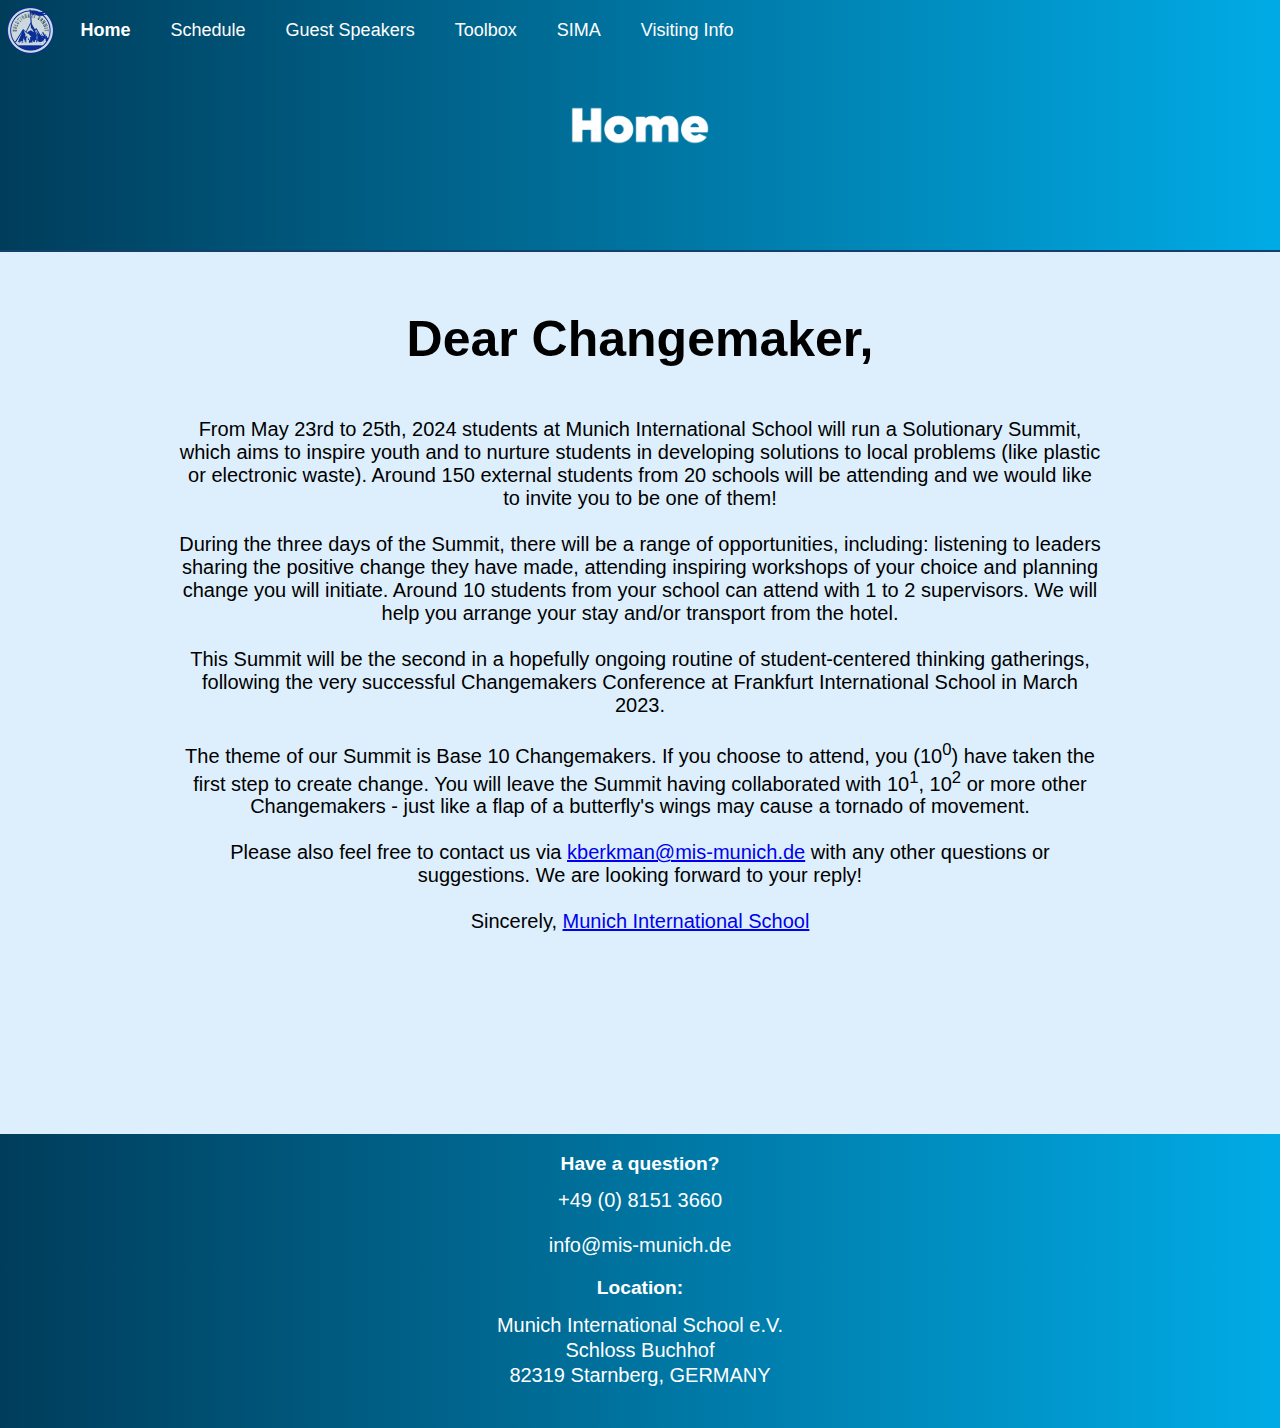
==== index.html @ 49b3cfcf "Reformatted the code and fixed the footer" ====
<html lang="en">
  <head>
    <meta charset="UTF-8" />
    <meta name="viewport" content="width=device-width, initial-scale=1.0" />
    <title>Changemaker Solutionary Summit - Homepage</title>
    <link rel="stylesheet" href="styles/style.css" />
    <link rel="stylesheet" href="styles/homepage.css" />
    <link rel="icon" href="/images/Logo.png" />
  </head>
  <body>
    <!-- Navigation Bar -->
    <div class="topnav" id="topNav">
      <a href="index.html" class="active" style="padding: 7px">
        <img src="images/Logo.png" class="homeLogo" />
      </a>
      <a href="index.html" class="active">Home</a>
      <a href="schedule.html">Schedule</a>
      <a href="guest-speakers.html">Guest Speakers</a>
      <a href="toolbox.html">Toolbox</a>
      <a href="sima.html" class="hide">SIMA</a>
      <a href="visiting-info.html">Visiting Info</a>
      <a href="javascript:void(0);" class="icon" onclick="toggleResponsive()"
        >&#9776;</a
      >
      <div id="backgroundimg"></div>
    </div>

    <center id="sec1">
      <h1>Dear Changemaker,</h1>
      <p>
        From May 23rd to 25th, 2024 students at Munich International School will
        run a Solutionary Summit, which aims to inspire youth and to nurture
        students in developing solutions to local problems (like plastic or
        electronic waste). Around 150 external students from 20 schools will be
        attending and we would like to invite you to be one of them!<br /><br />
        During the three days of the Summit, there will be a range of
        opportunities, including: listening to leaders sharing the positive
        change they have made, attending inspiring workshops of your choice and
        planning change you will initiate. Around 10 students from your school
        can attend with 1 to 2 supervisors. We will help you arrange your stay
        and/or transport from the hotel.<br /><br />
        This Summit will be the second in a hopefully ongoing routine of
        student-centered thinking gatherings, following the very successful
        Changemakers Conference at Frankfurt International School in March
        2023.<br /><br />
        The theme of our Summit is Base 10 Changemakers. If you choose to
        attend, you (10<sup>0</sup>) have taken the first step to create change.
        You will leave the Summit having collaborated with 10<sup>1</sup>,
        10<sup>2</sup> or more other Changemakers - just like a flap of a
        butterfly's wings may cause a tornado of movement. <br /><br />
        Please also feel free to contact us via
        <a href="mailto:kberkman@mis-munich.de">kberkman@mis-munich.de</a> with
        any other questions or suggestions. We are looking forward to your
        reply! <br />
        <br />
        Sincerely,
        <a href="https://www.mis-munich.de/">Munich International School</a>
      </p>
    </center>

    <footer style="margin-top: 11%">
      <div class="container">
        <div class="row">
          <div class="footer-column">
            <h5 class="footer-title">Have a question?</h5>
            <p class="text-white">
              <a href="tel:090-080-0760" class="footer-link"
                >+49 (0) 8151 3660</a
              >
            </p>
            <p class="text-white">
              <a href="mailto:info@mis-munich.de" class="footer-link"
                >info@mis-munich.de</a
              >
            </p>
          </div>

          <div class="footer-column">
            <h5 class="footer-title">Location:</h5>
            <p class="text-white">
              Munich International School e.V.<br />
              Schloss Buchhof<br />
              82319 Starnberg, GERMANY
            </p>
          </div>
        </div>
      </div>
    </footer>

    <script src="script.js"></script>
  </body>
</html>
---- styles/style.css ----
* {
  font-family: sans-serif;
}

body {
  background-color: rgb(221, 239, 252);
  margin: 0;
  padding: 253px 0 0 0;
  height: 1000px;
  text-align: center;
}

h1 {
  font-size: 35px;
}

p {
  font-size: 20px;
  margin: 50px;
}

#container {
  display: flex;
  align-items: center;
  justify-content: center;
  height: 90%;
}

#register {
  position: absolute;
  top: 70px;
  border: solid 2px #333;
  border-radius: 10px;
  padding: 10px;
  background-color: #3b6b8e;
  text-align: center;
  height: 100px;
  width: 200px;
  text-decoration: none;
  color: #f2f2f2;
  font-size: 40px;
  display: block;
}

@media screen and (max-width: 600px) {
  #register {
    transform: translateX(0px);
  }
}

/* navbar */

.topnav {
  position: fixed;
  top: 0;
  width: 100%;
  transition: 275ms;
  background: linear-gradient(to right, rgb(0, 61, 91), rgb(0, 171, 229));
  overflow: hidden;
  border-bottom: solid 2px rgb(20, 63, 109);
  height: 250px;
  z-index: 50;
}

.topnav #backgroun {
  background-image: linear-gradient(to right, rgb(0, 61, 91), rgb(0, 171, 229));
  background-size: cover;
  background-repeat: no-repeat;
  background-position: center center;
  width: 100%;
  height: 100%;
  z-index: 0;
  transition: 275ms;
}

#backgroun {
  display: none;
}

.topnav #backgroundimg {
  z-index: 0;
  width: 100%;
  height: 100%;
  transition: 275ms;
}

.topnav a {
  float: left;
  display: block;
  color: #ffffff;
  text-align: center;
  padding: 20px 20px;
  text-decoration: none;
  font-size: 18px;
  transition: 200ms;
}

.homeLogo {
  background-image: url('../Logo.png');
  background-position: center center;
  background-size: cover;
  height: 46.5px;
  width: 46.5px;
}

.active {
  font-weight: 700;
  border: 0;
  margin: auto;
}

.topnav .icon {
  display: none;
  height: 25px;
}

.topnav a:hover {
  opacity: 80%
}

.left {
  float: left;
}

.right {
  float: right;
}

.fancyH1 {
  padding-block: 20px;
  margin-block: 50px;
  color: rgb(0, 61, 91);
  border-block: 2px dashed black;
}

.subheadings {
  font-size: 30px;
  color: rgb(0, 61, 91);
}

center {
  width: 1229px;
  margin-inline: auto;
  position: relative;
}

@media screen and (max-width: 1229px) {
  center {
    width: 925px;
  }
  p {
    font-size: 17px;
  }
  h1 {
    font-size: 30px;
    margin-top: 0;
  }
  .subheadings {
    font-size: 25px;
  }
}

@media screen and (max-width: 925px) {
  center {
    width: 758px;
  }
  p {
    font-size: 15px;
  }
  h1 {
    font-size: 25px;
    clear: both;
  }
  .subheadings {
    font-size: 20px;
  }
}

@media screen and (max-width: 758px) {
  center {
    width: 550px;
  }
  p {
    font-size: 13px;
  }
}

@media screen and (max-width: 550px) {
  center {
    width: 320px;
  }
  table p {
    font-size: 11px;
    padding: 0;
  }
}

@media screen and (max-width: 758px) {
  .topnav a:not(:first-child) {
    display: none;
  }
  .topnav a.icon {
    float: right;
    display: block;
  }
  .topnav.responsive {position: fixed;}
  .topnav.responsive a.icon {
    position: absolute;
    right: 0;
    top: 0;
  }
  .topnav.responsive a {
    float: none;
    display: block;
    text-align: left;
  }
}

.hide {
  display: none;
}

footer {
  background-image: linear-gradient(to right, rgb(0, 61, 91), rgb(0, 171, 229));
  padding: 20px;
  font-size: 6px;
  color: rgb(255, 255, 255);
  margin-top: 2%;
}

footer p {
  line-height: 25px;
  padding: 0;
  margin-top: 15px;
}

.container {
  margin-bottom: 0;
}

.footer-title {
  font-size: 1.2rem;
  font-weight: bold;
  margin: 0;
  line-height: 1.2rem;
}

.footer-link {
  color: rgb(255, 255, 255);
  text-decoration: none;
}

.footer-link:hover {
  text-decoration: underline;
}

.text-white {
  color: rgb(255, 255, 255);
  margin-bottom: 20px;
}
---- styles/homepage.css ----
/* Navbar Text */

.topnav #backgroundimg {
  background-image: url('../images/HomeBg.png');
  background-position: center center;
  background-repeat: no-repeat;
  background-size: 150px;
}

body {
  padding-top: 300px;
}

p {
  margin-inline: 5%;
}

#sec1 {
  width: 80%;
  padding: 10px;
  position: relative;
  margin: auto;
  text-align: center;
}

h1 {
  text-align: center;
  color: black;
  font-size: 50px;
  margin: auto;
}

#register {
  margin: auto;
  top: 30%;
  position: relative;
}

@media screen and (max-width: 1229px) {
  h1 {
    font-size: 45px;
  }
}

@media screen and (max-width: 925px) {
  h1 {
    font-size: 40px;
  }
}

@media screen and (max-width: 758px) {
  h1 {
    font-size: 35px;
  }
}

@media screen and (max-width: 550px) {
  h1 {
    font-size: 30px;
  }
}
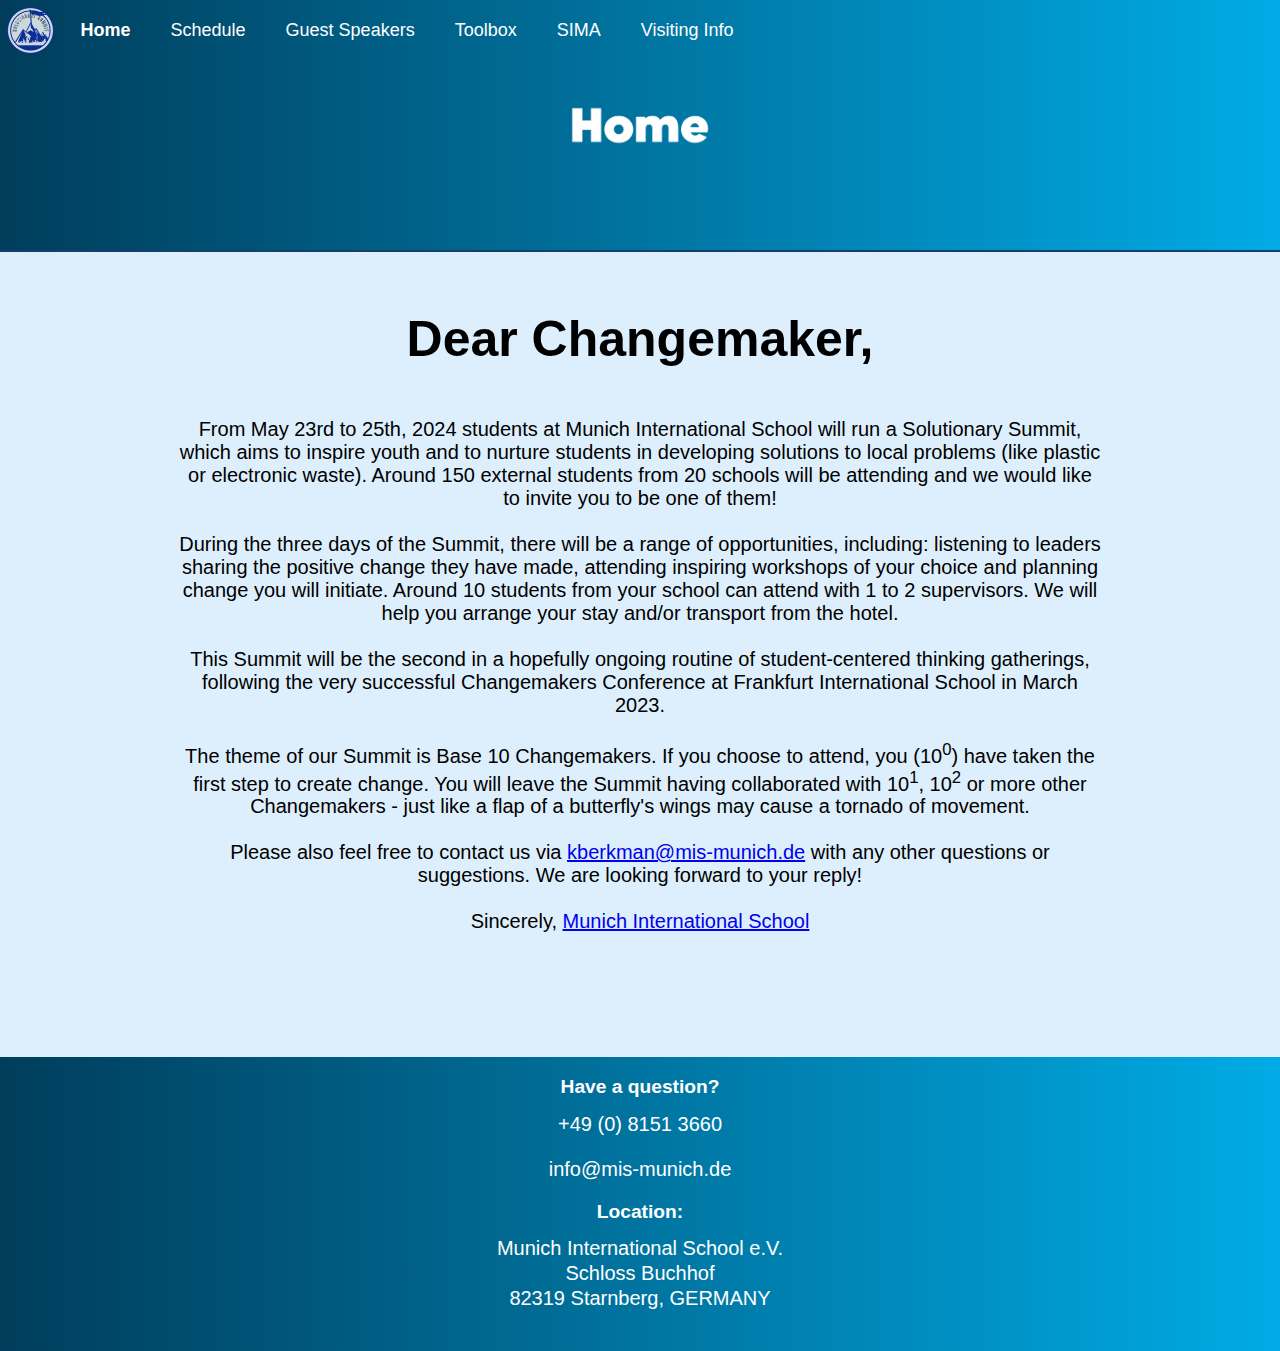
==== commit 8f337af6: "Footer fix" ====
--- a/index.html
+++ b/index.html
@@ -58,7 +58,7 @@
       </p>
     </center>
 
-    <footer style="margin-top: 11%">
+    <footer>
       <div class="container">
         <div class="row">
           <div class="footer-column">
--- a/styles/homepage.css
+++ b/styles/homepage.css
@@ -36,9 +36,16 @@
   position: relative;
 }
 
+footer {
+  margin-top: 5%;
+}
+
 @media screen and (max-width: 1229px) {
   h1 {
     font-size: 45px;
+  }
+  footer {
+    margin-top: 11%;
   }
 }
 
@@ -46,11 +53,20 @@
   h1 {
     font-size: 40px;
   }
+  footer {
+    margin-top: 16%;
+  }
 }
 
 @media screen and (max-width: 758px) {
   h1 {
     font-size: 35px;
+  }
+  center p {
+    line-height: 17px;
+  }
+  footer {
+    margin-top: 18%;
   }
 }
 
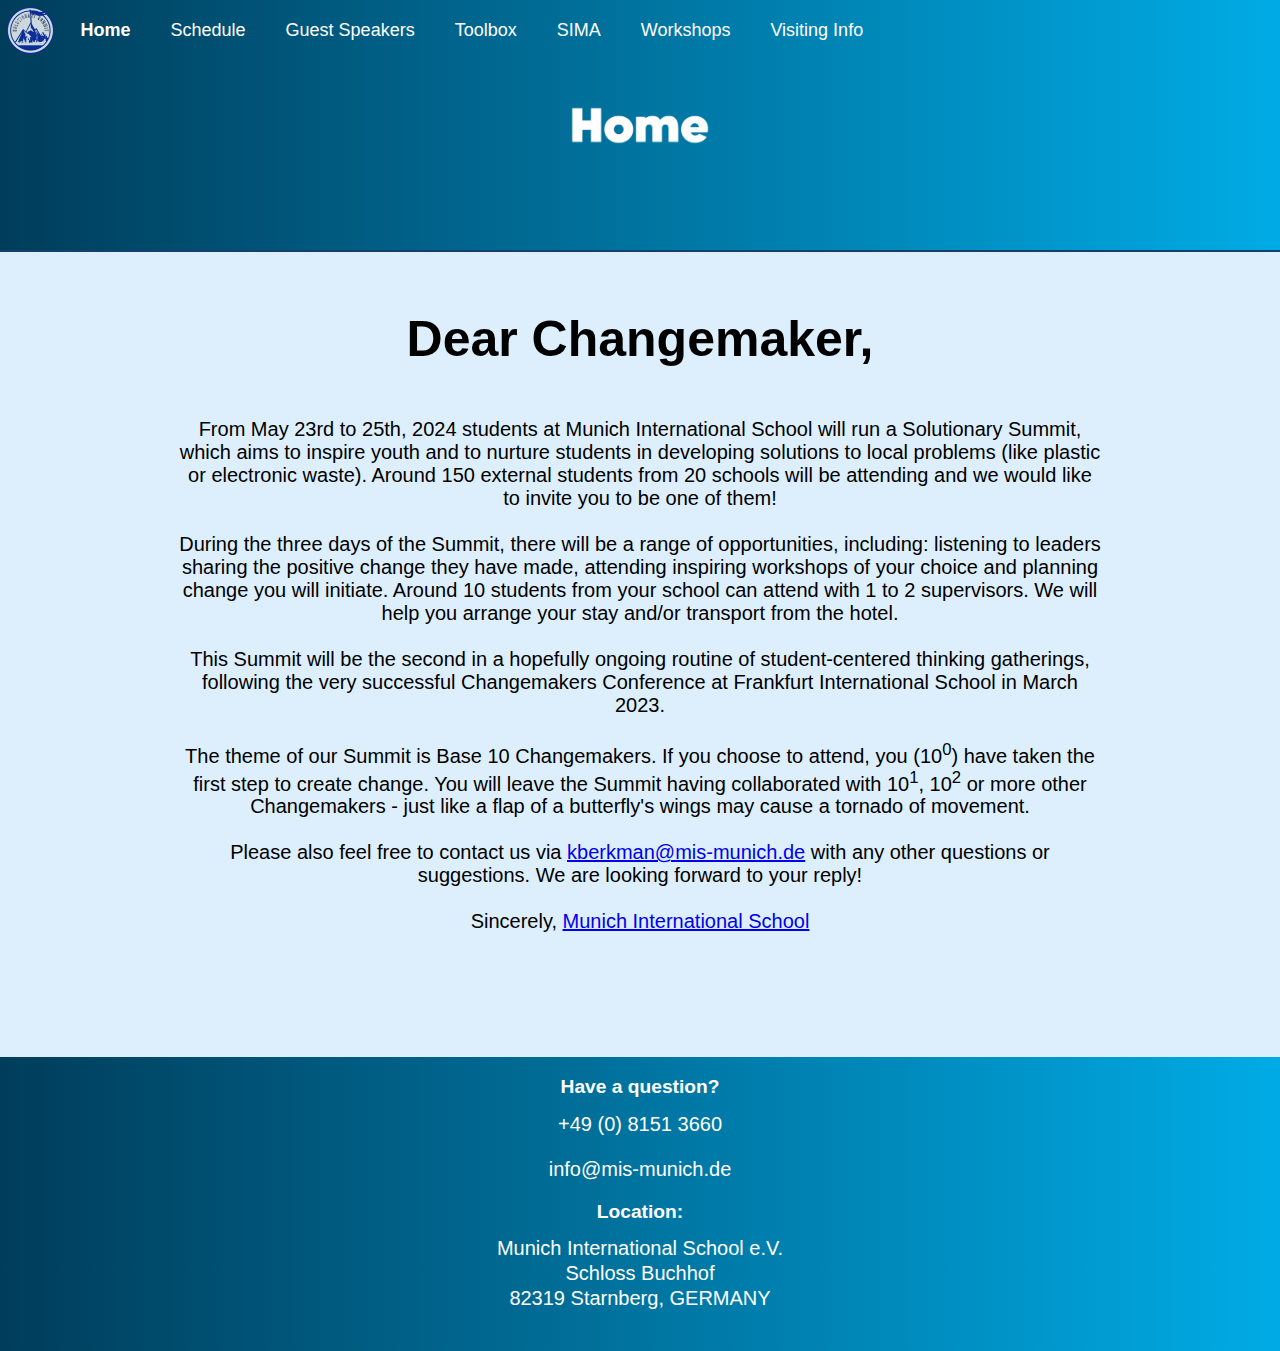
==== commit ecd93f6f: "Added workshops page and fixed nav bar dropdown menu thing" ====
--- a/index.html
+++ b/index.html
@@ -18,6 +18,7 @@
       <a href="guest-speakers.html">Guest Speakers</a>
       <a href="toolbox.html">Toolbox</a>
       <a href="sima.html" class="hide">SIMA</a>
+      <a href="workshops.html">Workshops</a>
       <a href="visiting-info.html">Visiting Info</a>
       <a href="javascript:void(0);" class="icon" onclick="toggleResponsive()"
         >&#9776;</a
--- a/styles/style.css
+++ b/styles/style.css
@@ -195,7 +195,7 @@
   }
 }
 
-@media screen and (max-width: 758px) {
+@media screen and (max-width: 892px) {
   .topnav a:not(:first-child) {
     display: none;
   }
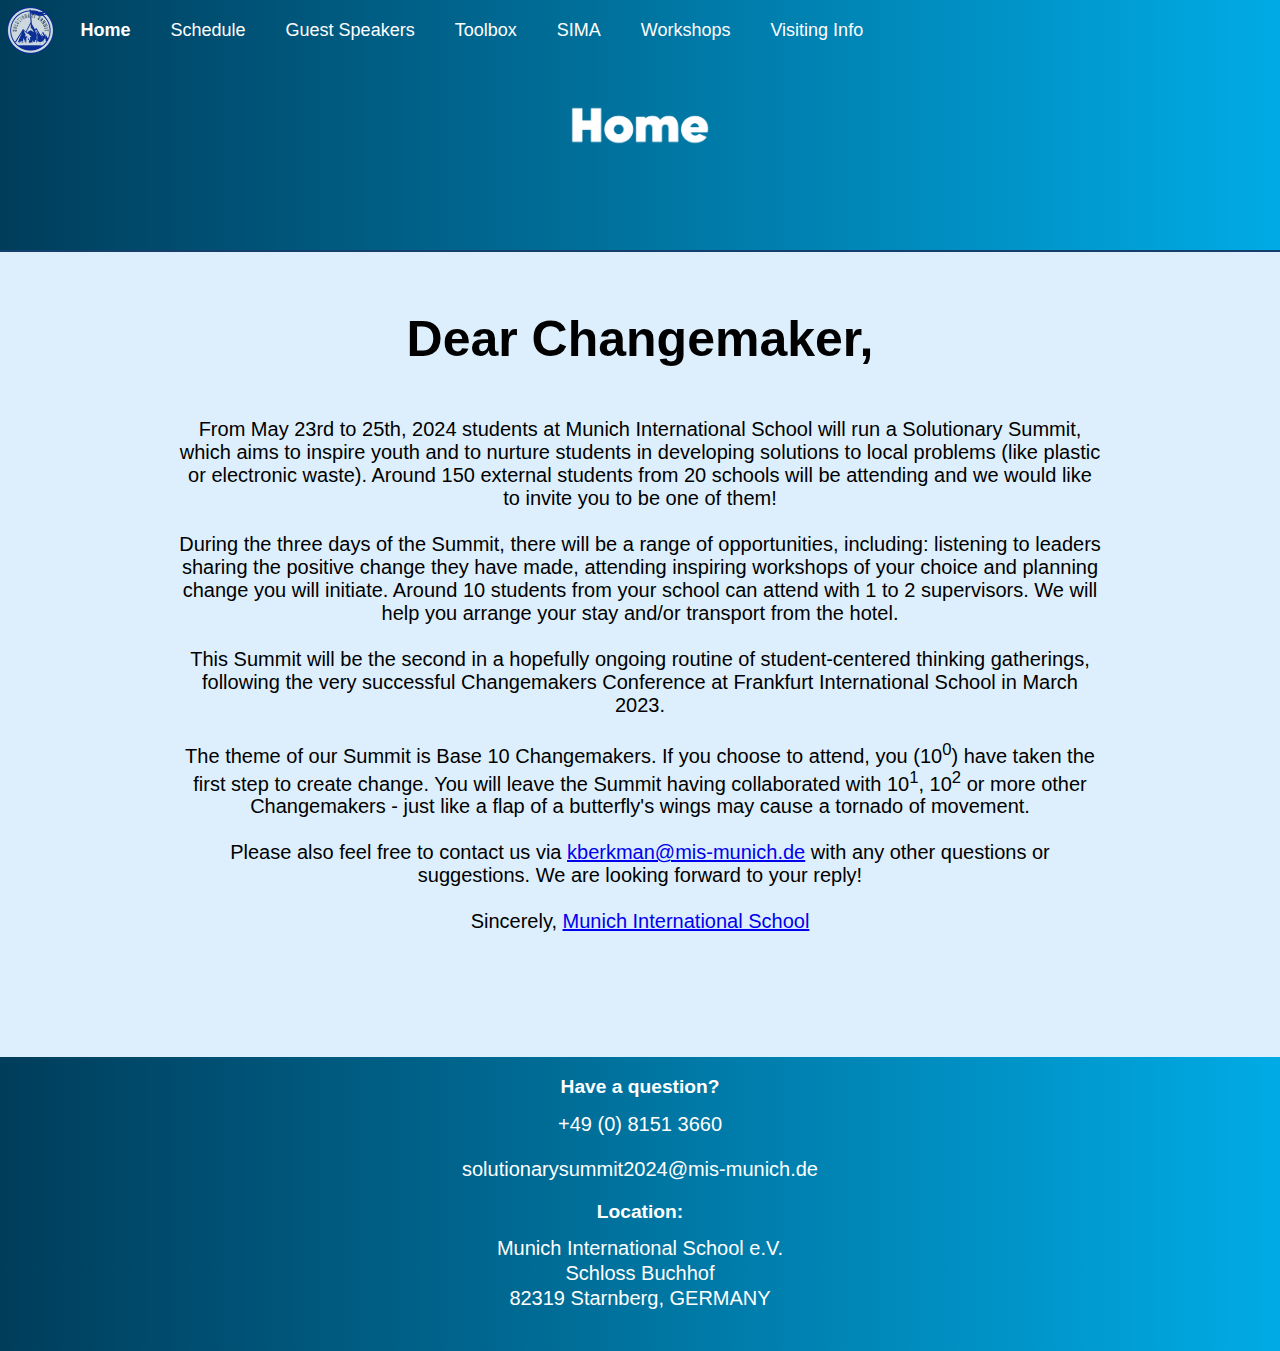
==== commit 9709d33c: "footer fix" ====
--- a/index.html
+++ b/index.html
@@ -71,7 +71,7 @@
             </p>
             <p class="text-white">
               <a href="mailto:info@mis-munich.de" class="footer-link"
-                >info@mis-munich.de</a
+                >solutionarysummit2024@mis-munich.de</a
               >
             </p>
           </div>
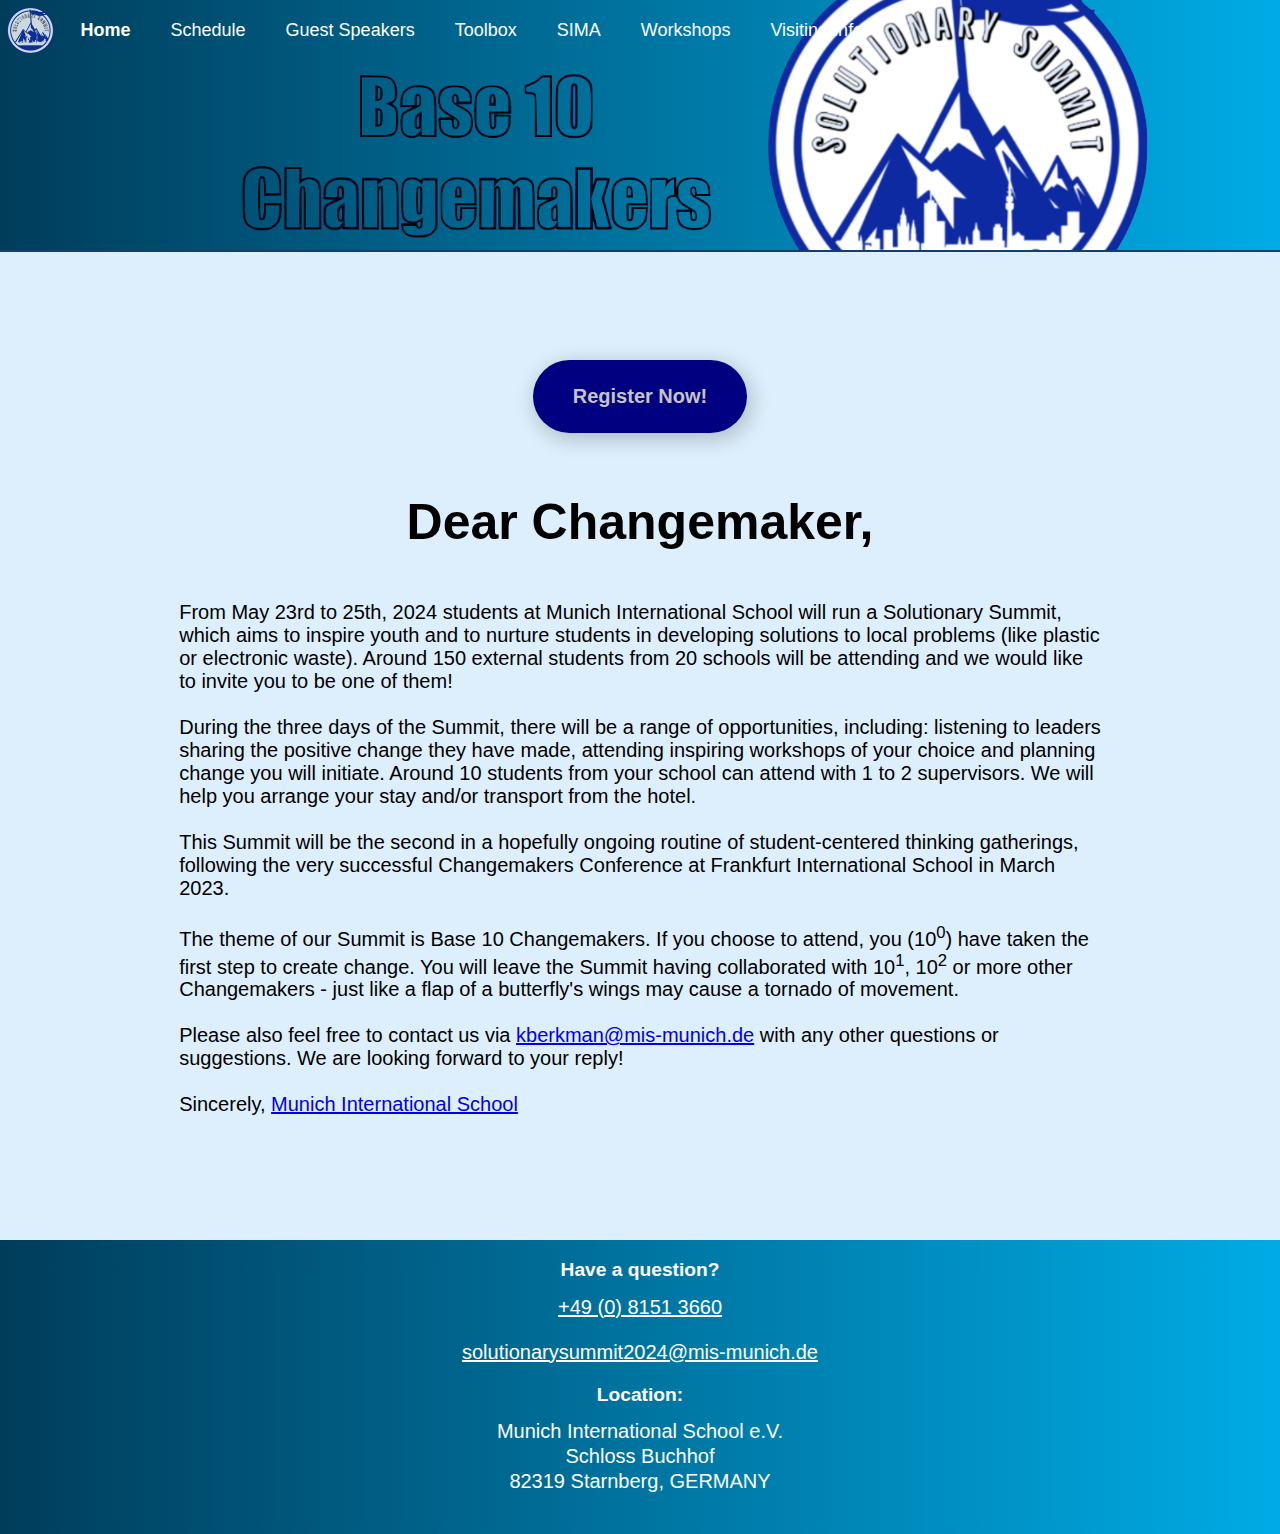
==== commit 1c047c2e: "added button to homepage" ====
--- a/index.html
+++ b/index.html
@@ -27,6 +27,14 @@
     </div>
 
     <center id="sec1">
+      <button style="margin-top: 50px" class="buttons">
+        <a
+          style="text-decoration: none;"
+          href="https://forms.office.com/e/BzyfC3HXcN"
+          target="_blank"
+          >Register Now!</a
+        >
+      </button>
       <h1>Dear Changemaker,</h1>
       <p>
         From May 23rd to 25th, 2024 students at Munich International School will
--- a/styles/style.css
+++ b/styles/style.css
@@ -17,6 +17,17 @@
 p {
   font-size: 20px;
   margin: 50px;
+  text-align: left;
+}
+
+footer p {
+  text-align: center;
+}
+
+.youtube-link-text {
+  font-size: 20px;
+  padding: 0;
+  margin: 0;
 }
 
 #container {
@@ -42,6 +53,16 @@
   display: block;
 }
 
+.yt-video {
+  width: 900px;
+  height: 500px;
+  margin-bottom: 55px;
+  margin-top: 0;
+  margin-inline: auto;
+  border: 4px solid rgb(0, 0, 0, 0.1);
+  box-shadow: 0 0 30px 2px rgba(0, 0, 0, 0.5);
+}
+
 @media screen and (max-width: 600px) {
   #register {
     transform: translateX(0px);
@@ -144,6 +165,11 @@
   position: relative;
 }
 
+li h1 {
+  font-size: 30px;
+  color: rgb(20, 63, 109);
+}
+
 @media screen and (max-width: 1229px) {
   center {
     width: 925px;
@@ -158,6 +184,16 @@
   .subheadings {
     font-size: 25px;
   }
+  li h1 {
+    font-size: 25px;
+  }
+  .yt-video {
+    width: 700px;
+    height: 400px;
+  }
+  .youtube-link-text {
+    font-size: 15px;
+  }
 }
 
 @media screen and (max-width: 925px) {
@@ -174,6 +210,13 @@
   .subheadings {
     font-size: 20px;
   }
+  li h1 {
+    font-size: 20px;
+  }
+  .yt-video {
+    width: 500px;
+    height: 280px;
+  }
 }
 
 @media screen and (max-width: 758px) {
@@ -183,6 +226,10 @@
   p {
     font-size: 13px;
   }
+  .yt-video {
+    width: 450px;
+    height: 250px;
+  }
 }
 
 @media screen and (max-width: 550px) {
@@ -192,6 +239,13 @@
   table p {
     font-size: 11px;
     padding: 0;
+  }
+  .yt-video {
+    width: 300px;
+    height: 168px;
+  }
+  .youtube-link-text {
+    font-size: 12px;
   }
 }
 
@@ -247,7 +301,6 @@
 
 .footer-link {
   color: rgb(255, 255, 255);
-  text-decoration: none;
 }
 
 .footer-link:hover {
--- a/styles/homepage.css
+++ b/styles/homepage.css
@@ -1,10 +1,10 @@
 /* Navbar Text */
 
 .topnav #backgroundimg {
-  background-image: url('../images/HomeBg.png');
+  background-image: url('../images/Home\ Page\ Banner.png');
   background-position: center center;
   background-repeat: no-repeat;
-  background-size: 150px;
+  background-size: 100%;
 }
 
 body {
@@ -21,6 +21,28 @@
   position: relative;
   margin: auto;
   text-align: center;
+}
+
+.buttons {
+  padding: 25px 40px;
+  font-size: 20px;
+  font-weight: 800;
+  border-radius: 50px;
+  margin: 0 auto 60px auto;
+  background-color: navy;
+  border-style: none;
+  text-decoration: none;
+  color: rgb(196, 196, 196);
+  transition: all 0.2s;
+  box-shadow: 3px 5px 20px 2px rgba(0, 0, 0, 0.2);
+}
+
+.buttons a {
+  color: rgb(196, 196, 196);
+}
+
+.buttons:hover {
+  cursor: pointer;
 }
 
 h1 {
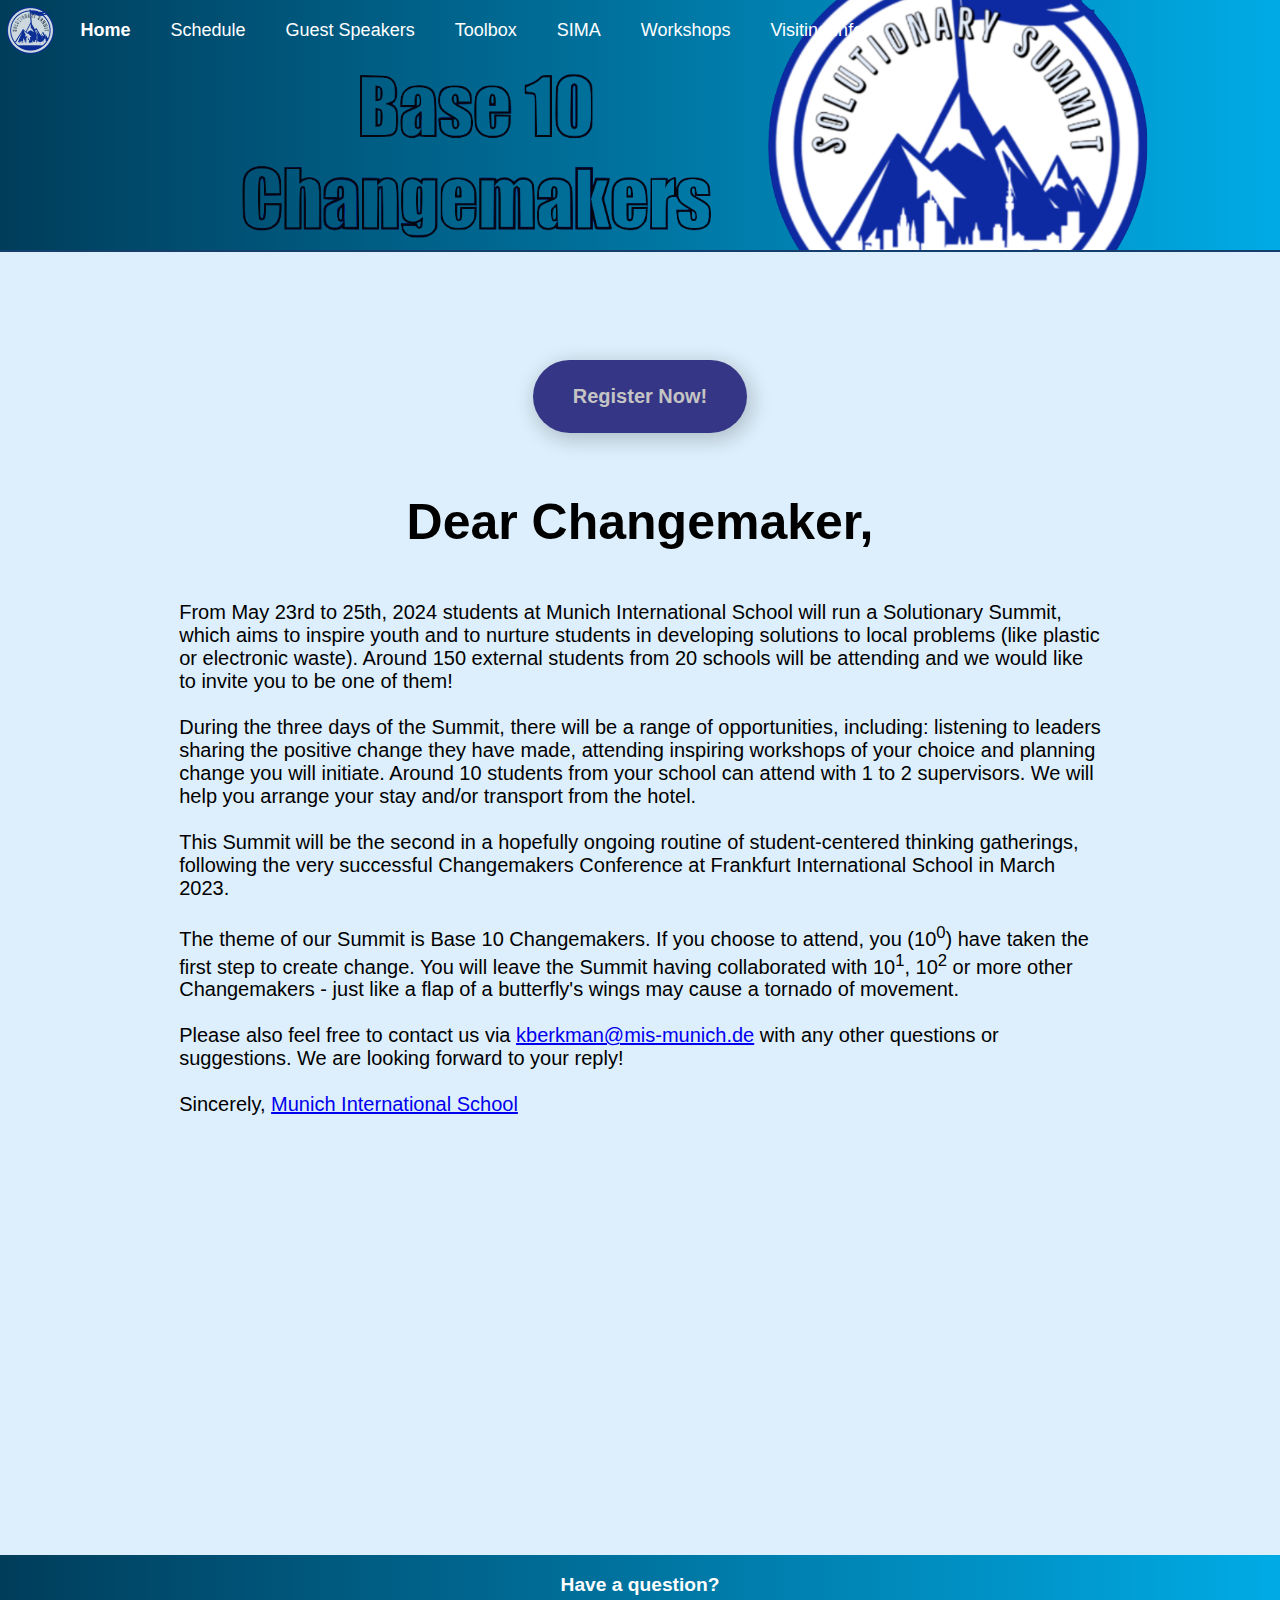
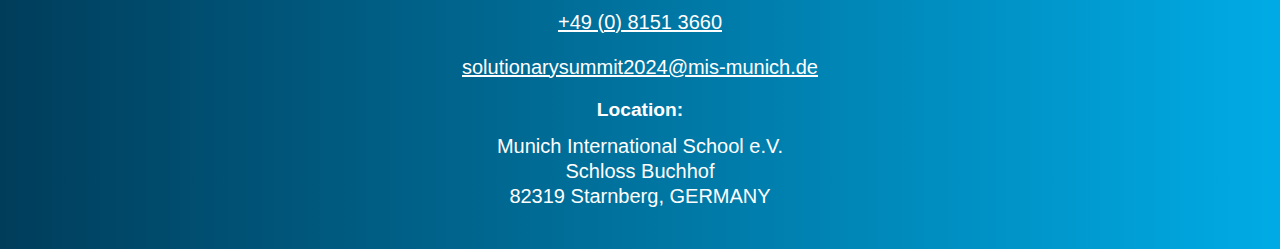
==== commit a4ed92f0: "embedded youtube link on home page" ====
--- a/index.html
+++ b/index.html
@@ -65,6 +65,7 @@
         Sincerely,
         <a href="https://www.mis-munich.de/">Munich International School</a>
       </p>
+      <iframe width="560" height="315" src="https://www.youtube.com/embed/C2t4Eg9xaxY?si=XKHblsoXQdaC7zQM&amp;start=7" title="YouTube video player" frameborder="0" allow="accelerometer; autoplay; clipboard-write; encrypted-media; gyroscope; picture-in-picture; web-share" referrerpolicy="strict-origin-when-cross-origin" allowfullscreen></iframe>
     </center>
 
     <footer>
--- a/styles/homepage.css
+++ b/styles/homepage.css
@@ -29,7 +29,7 @@
   font-weight: 800;
   border-radius: 50px;
   margin: 0 auto 60px auto;
-  background-color: navy;
+  background-color: rgb(54, 54, 134);
   border-style: none;
   text-decoration: none;
   color: rgb(196, 196, 196);
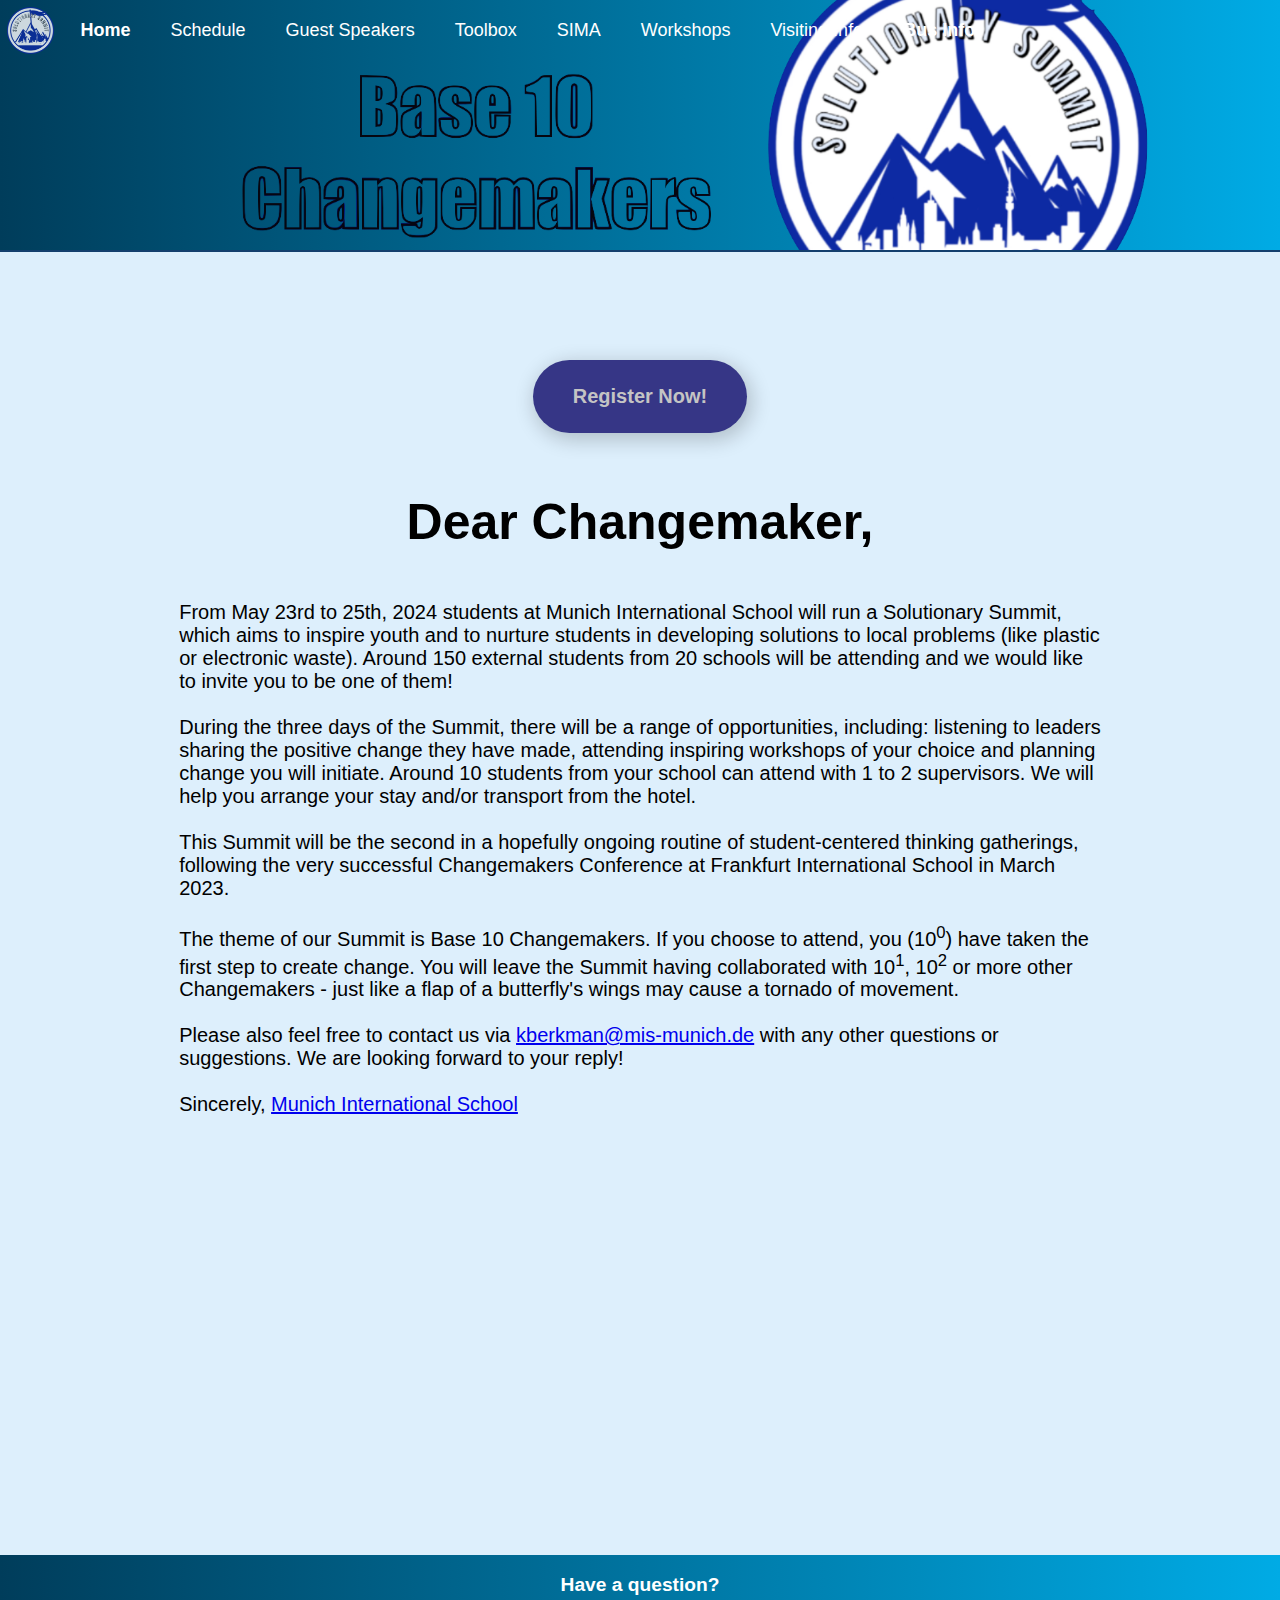
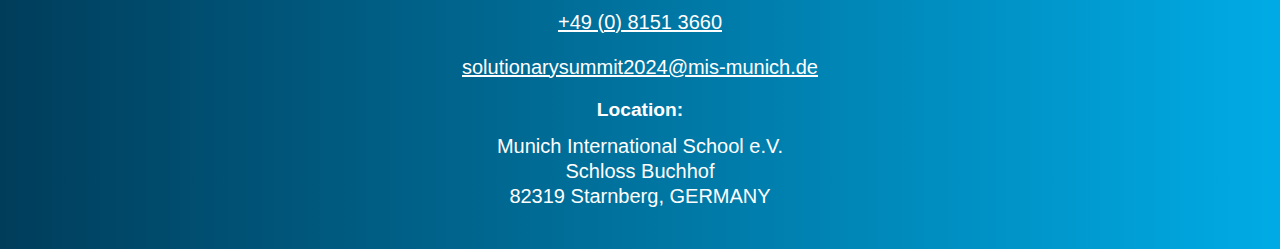
==== commit 2f274f70: "Update index.html" ====
--- a/index.html
+++ b/index.html
@@ -20,6 +20,7 @@
       <a href="sima.html" class="hide">SIMA</a>
       <a href="workshops.html">Workshops</a>
       <a href="visiting-info.html">Visiting Info</a>
+      <a href="bus-info.html" class="active">Bus Info</a>
       <a href="javascript:void(0);" class="icon" onclick="toggleResponsive()"
         >&#9776;</a
       >
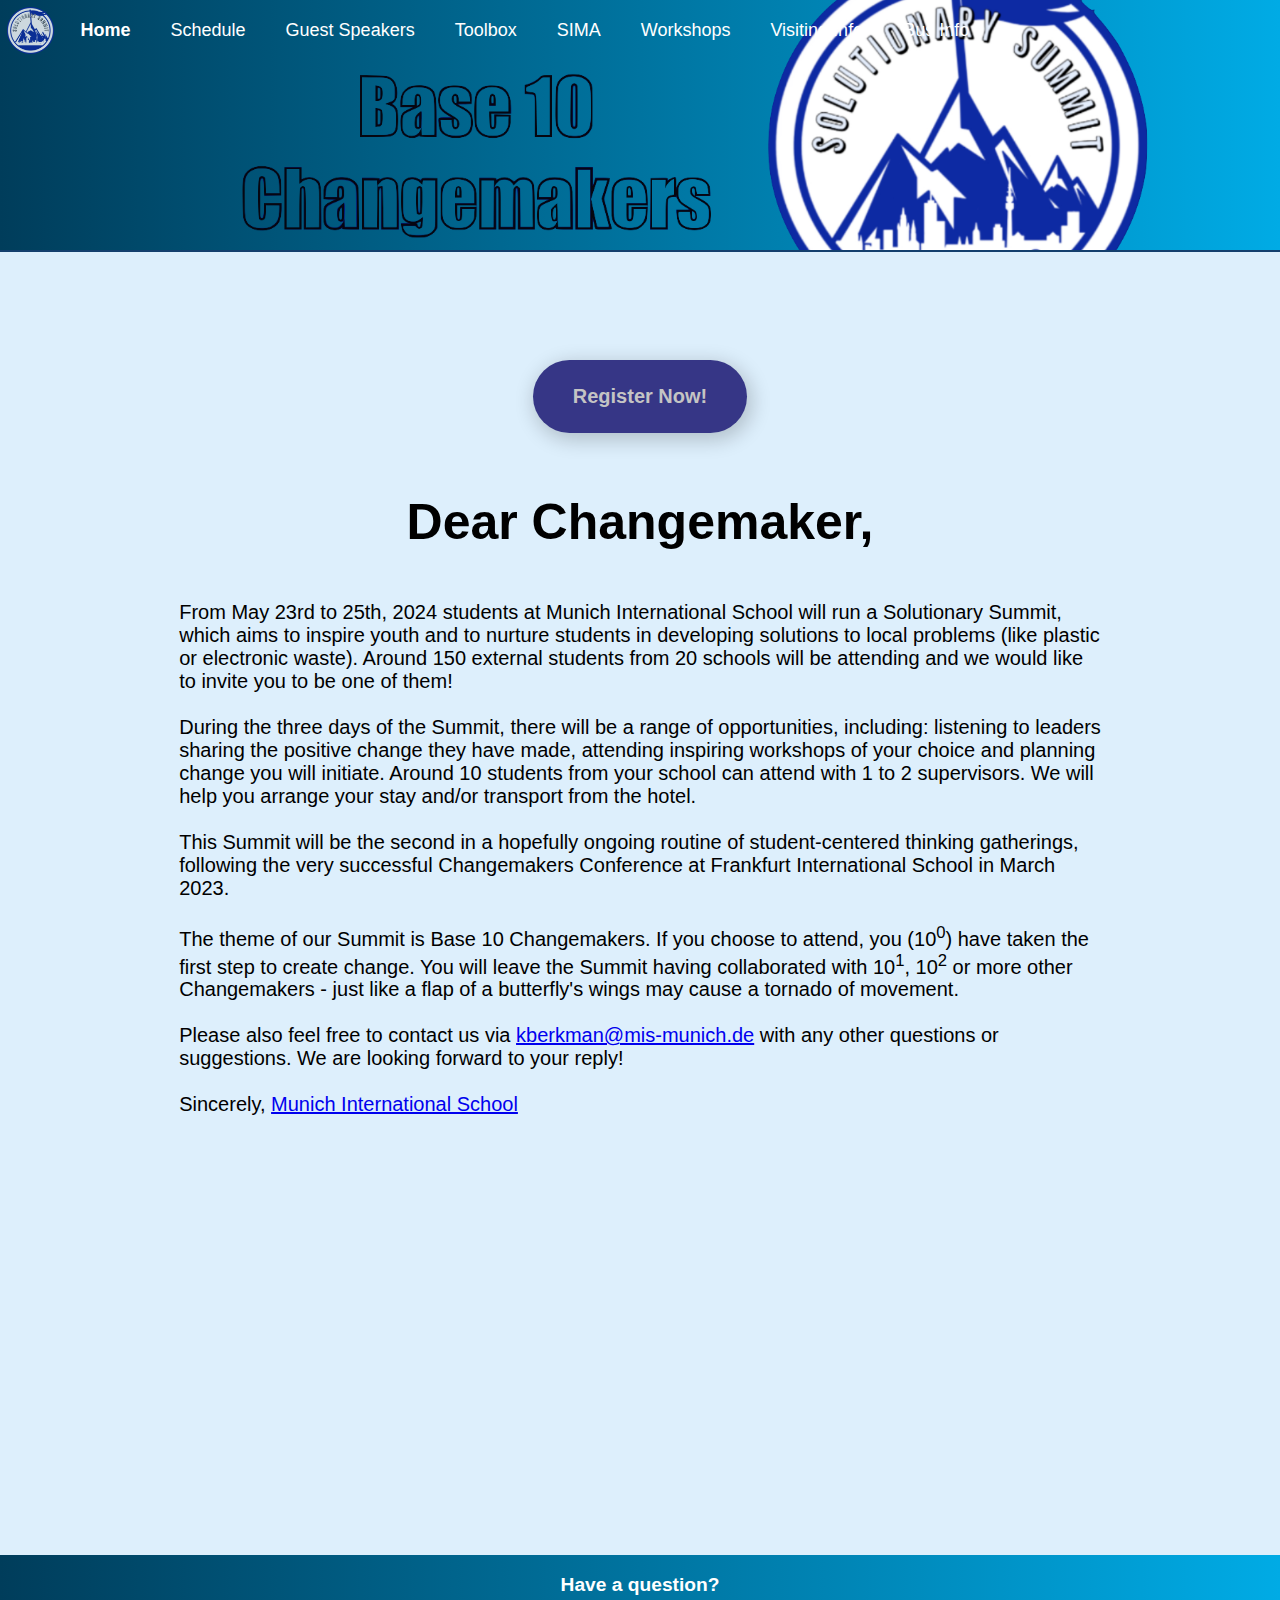
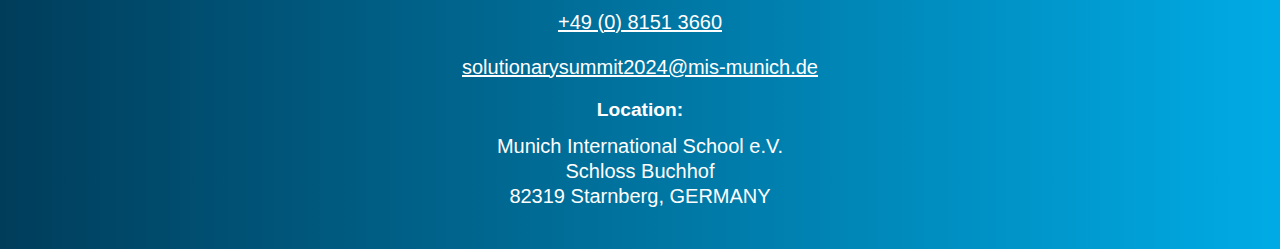
==== commit 83a7dc56: "Update index.html" ====
--- a/index.html
+++ b/index.html
@@ -20,7 +20,7 @@
       <a href="sima.html" class="hide">SIMA</a>
       <a href="workshops.html">Workshops</a>
       <a href="visiting-info.html">Visiting Info</a>
-      <a href="bus-info.html" class="active">Bus Info</a>
+      <a href="bus-info.html">Bus Info</a>
       <a href="javascript:void(0);" class="icon" onclick="toggleResponsive()"
         >&#9776;</a
       >
